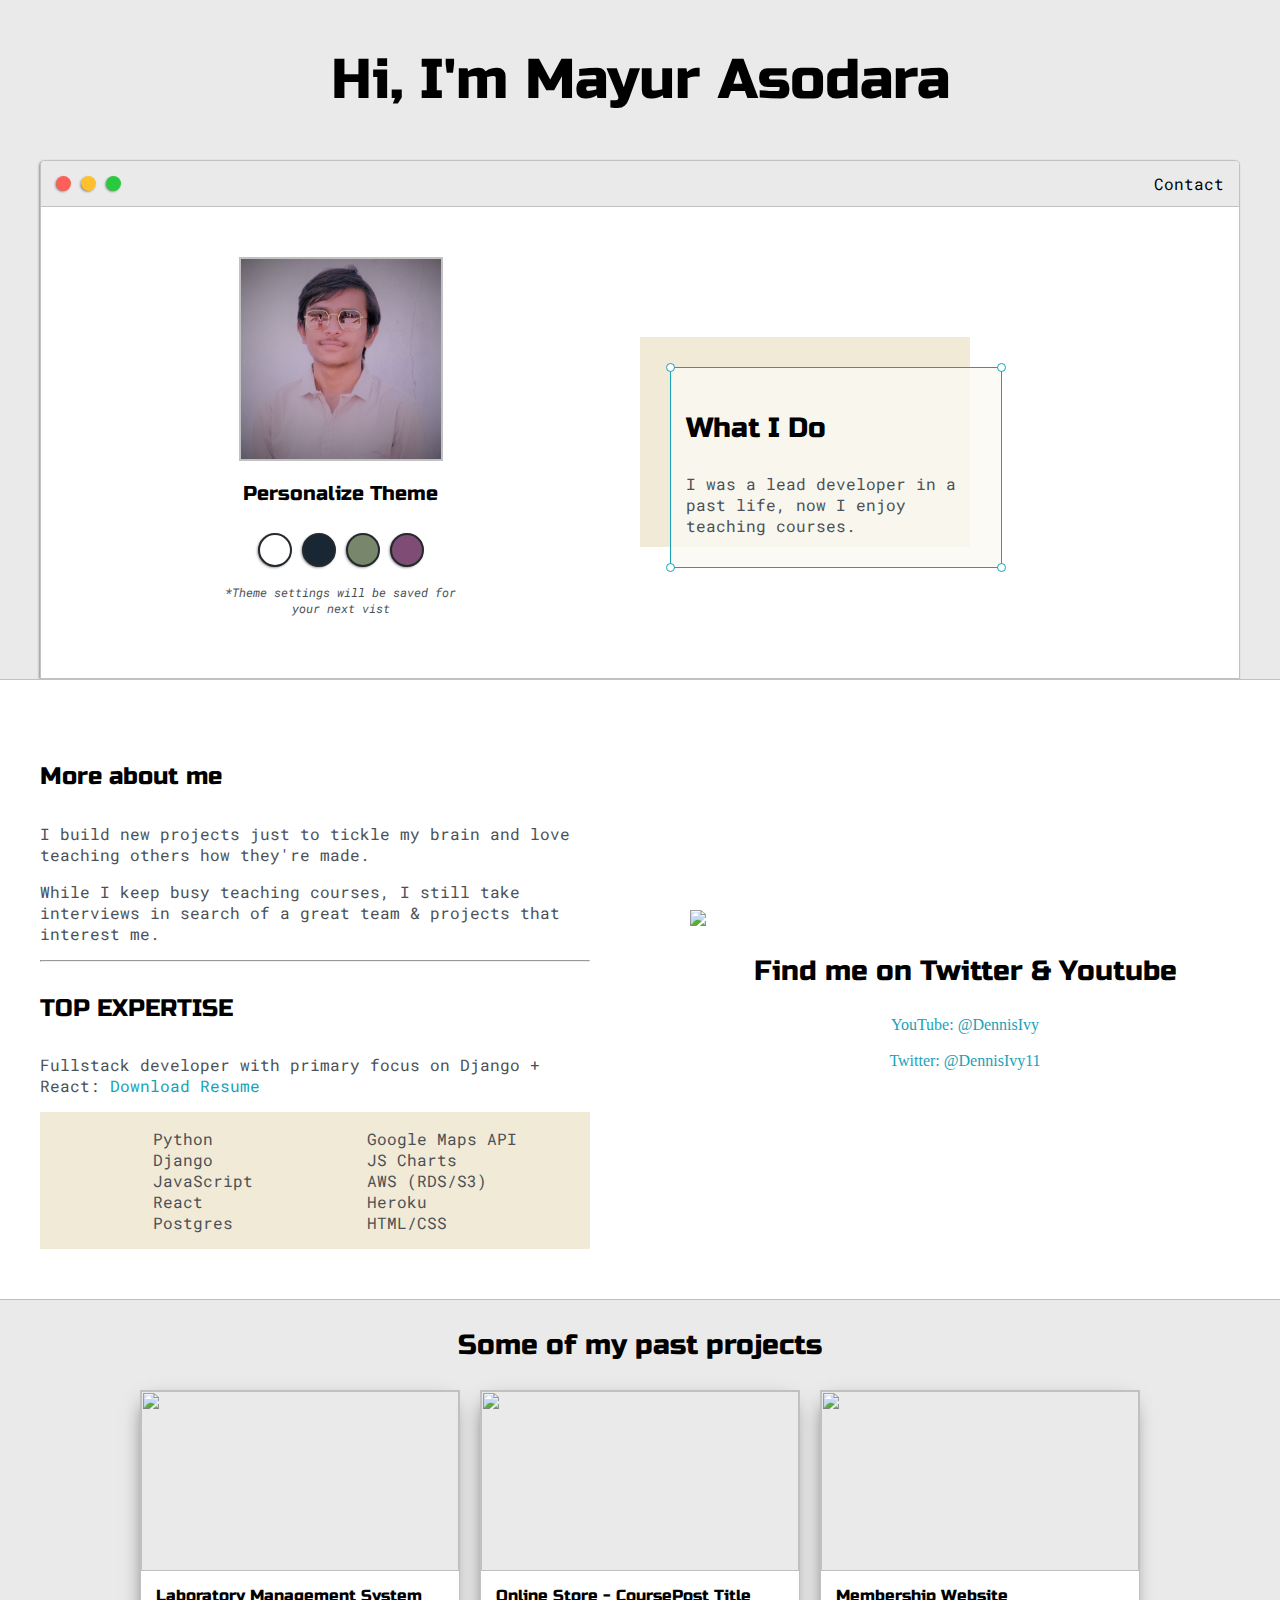
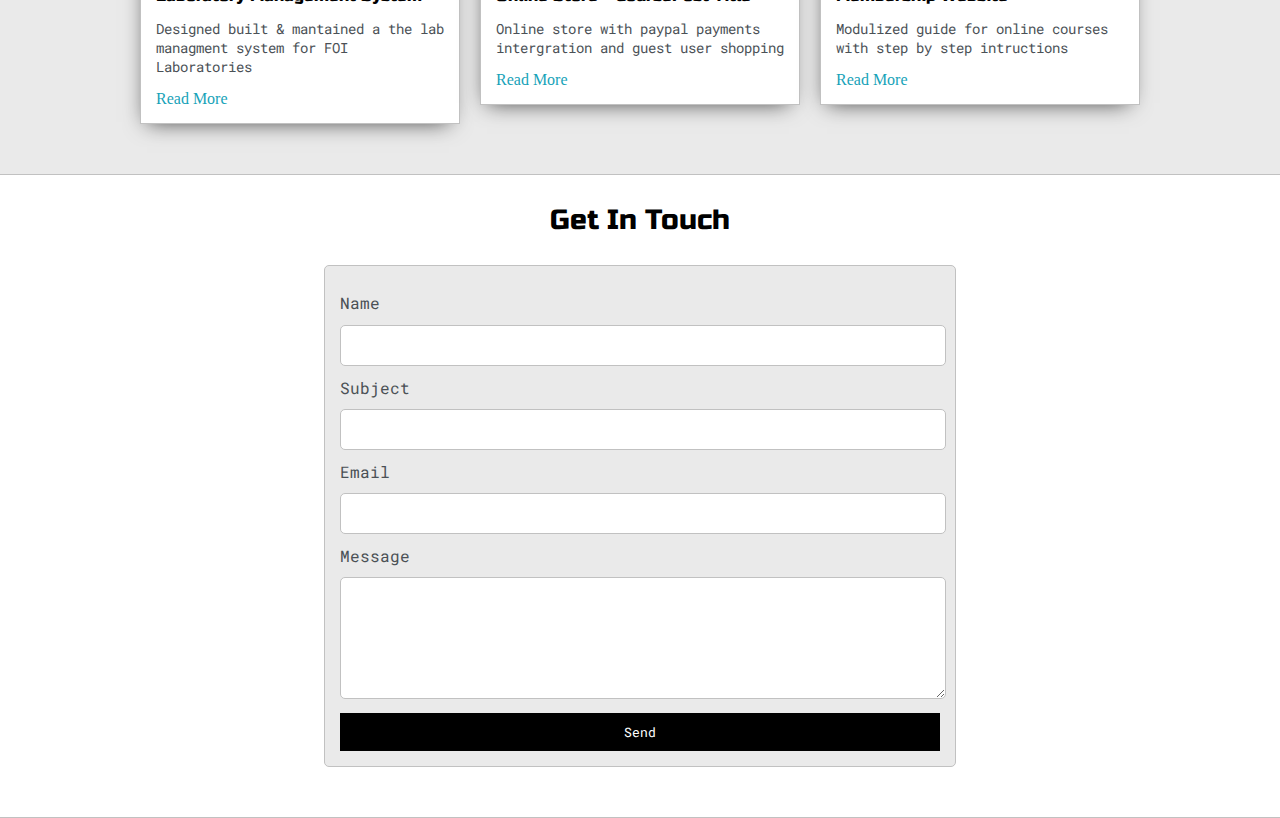
==== v3/index.html @ b37e6abf "v3.0 template" ====
<!DOCTYPE html>
<html>
  <head>
    <title>Dennis Ivy</title>

    <meta
      name="viewport"
      content="width=device-width, initial-scale=1, maximum-scale=1, minimum-scale=1"
    />

    <link
      href="https://fonts.googleapis.com/css2?family=Russo+One&display=swap"
      rel="stylesheet"
    />

    <link
      href="https://fonts.googleapis.com/css2?family=Roboto+Mono:wght@500&family=Russo+One&display=swap"
      rel="stylesheet"
    />

    <link rel="stylesheet" type="text/css" href="../v3/default.css" />
    <link id="theme-style" rel="stylesheet" type="text/css" href="" />
  </head>
  <body>
    <section class="s1">
      <div class="main-container">
        <div class="greeting-wrapper">
          <h1>Hi, I'm Mayur Asodara</h1>
        </div>

        <div class="intro-wrapper">
          <div class="nav-wrapper">
            <!-- Link around dots-wrapper added after tutorial video -->
            <a href="index.html">
              <div class="dots-wrapper">
                <div id="dot-1" class="browser-dot"></div>
                <div id="dot-2" class="browser-dot"></div>
                <div id="dot-3" class="browser-dot"></div>
              </div>
            </a>

            <ul id="navigation">
              <li><a href="index.html#contact">Contact</a></li>
            </ul>
          </div>

          <div class="left-column">
            <img id="profile_pic" src="../v3/images/img.jpg" />
            <h5 style="text-align: center; line-height: 0">
              Personalize Theme
            </h5>

            <div id="theme-options-wrapper">
              <div data-mode="light" id="light-mode" class="theme-dot"></div>
              <div data-mode="blue" id="blue-mode" class="theme-dot"></div>
              <div data-mode="green" id="green-mode" class="theme-dot"></div>
              <div data-mode="purple" id="purple-mode" class="theme-dot"></div>
            </div>

            <p id="settings-note">
              *Theme settings will be saved for<br />your next vist
            </p>
          </div>

          <div class="right-column">
            <div id="preview-shadow">
              <div id="preview">
                <div id="corner-tl" class="corner"></div>
                <div id="corner-tr" class="corner"></div>
                <h3>What I Do</h3>
                <p>
                  I was a lead developer in a past life, now I enjoy teaching
                  courses.
                </p>
                <div id="corner-br" class="corner"></div>
                <div id="corner-bl" class="corner"></div>
              </div>
            </div>
          </div>
        </div>
      </div>
    </section>

    <section class="s2">
      <div class="main-container">
        <div class="about-wrapper">
          <div class="about-me">
            <h4>More about me</h4>

            <p>
              I build new projects just to tickle my brain and love teaching
              others how they're made.
            </p>

            <p>
              While I keep busy teaching courses, I still take interviews in
              search of a great team & projects that interest me.
            </p>

            <hr />

            <h4>TOP EXPERTISE</h4>

            <p>
              Fullstack developer with primary focus on Django + React:
              <a target="_blank" href="resume.pdf">Download Resume</a>
            </p>

            <div id="skills">
              <ul>
                <li>Python</li>
                <li>Django</li>
                <li>JavaScript</li>
                <li>React</li>
                <li>Postgres</li>
              </ul>

              <ul>
                <li>Google Maps API</li>
                <li>JS Charts</li>
                <li>AWS (RDS/S3)</li>
                <li>Heroku</li>
                <li>HTML/CSS</li>
              </ul>
            </div>
          </div>

          <div class="social-links">
            <img id="social_img" src="images/follow.jpg" />
            <h3>Find me on Twitter & Youtube</h3>

            <a target="_blank" href="https://www.youtube.com/c/dennisivy"
              >YouTube: @DennisIvy</a
            >
            <br />
            <a target="_blank" href="https://twitter.com/dennisivy11"
              >Twitter: @DennisIvy11</a
            >
          </div>
        </div>
      </div>
    </section>

    <section class="s1">
      <div class="main-container">
        <h3 style="text-align: center">Some of my past projects</h3>

        <div class="post-wrapper">
          <div>
            <div class="post">
              <img class="thumbnail" src="images/dash.jpg" />
              <div class="post-preview">
                <h6 class="post-title">Laboratory Management System</h6>
                <p class="post-intro">
                  Designed built & mantained a the lab managment system for FOI
                  Laboratories
                </p>
                <a href="post.html">Read More</a>
              </div>
            </div>
          </div>

          <div>
            <div class="post">
              <img class="thumbnail" src="images/ecom.jpg" />
              <div class="post-preview">
                <h6 class="post-title">Online Store - CoursePost Title</h6>
                <p class="post-intro">
                  Online store with paypal payments intergration and guest user
                  shopping
                </p>
                <a href="post.html">Read More</a>
              </div>
            </div>
          </div>

          <div>
            <div class="post">
              <img class="thumbnail" src="images/membership site.jpg" />
              <div class="post-preview">
                <h6 class="post-title">Membership Website</h6>
                <p class="post-intro">
                  Modulized guide for online courses with step by step
                  intructions
                </p>
                <a href="post.html">Read More</a>
              </div>
            </div>
          </div>
        </div>
      </div>
    </section>

    <section class="s2">
      <div class="main-container">
        <a href=""></a>
        <h3 style="text-align: center">Get In Touch</h3>

        <form id="contact-form">
          <a name="contact"></a>

          <label>Name</label>
          <input class="input-field" type="text" name="name" />

          <label>Subject</label>
          <input class="input-field" type="text" name="subject" />

          <label>Email</label>
          <input class="input-field" type="text" name="email" />

          <label>Message</label>
          <textarea class="input-field" name="message"></textarea>

          <input id="submit-btn" type="submit" value="Send" />
        </form>
      </div>
    </section>

    <script type="text/javascript" src="../v3/scripts.js"></script>
  </body>
</html>
---- v3/default.css ----
:root {
  --mainColor: #eaeaea;
  --secondaryColor: #fff;

  --borderColor: #c1c1c1;

  --mainText: black;
  --secondaryText: #4b5156;

  --themeDotBorder: #24292e;

  --previewBg: rgb(251, 249, 243, 0.8);
  --previewShadow: #f0ead6;

  --buttonColor: black;
}

html,
body {
  padding: 0;
  margin: 0;
  scroll-behavior: smooth;
}

body * {
  transition: 0.3s;
}

h1,
h2,
h3,
h4,
h5,
h6,
strong {
  color: var(--mainText);
  font-family: "Russo One", sans-serif;
  font-weight: 500;
}

p,
li,
span,
label,
input,
textarea {
  color: var(--secondaryText);
  font-family: "Roboto Mono", monospace;
}

a {
  text-decoration: none;
  color: #17a2b8;
}

ul {
  list-style: none;
}

h1 {
  font-size: 56px;
}
h2 {
  font-size: 36px;
}
h3 {
  font-size: 28px;
}
h4 {
  font-size: 24px;
}
h5 {
  font-size: 20px;
}
h6 {
  font-size: 16px;
}

.s1 {
  background-color: var(--mainColor);
  border-bottom: 1px solid var(--borderColor);
  overflow: auto;
}

.s2 {
  background-color: var(--secondaryColor);
  border-bottom: 1px solid var(--borderColor);
  overflow: auto;
}

.main-container {
  width: 1200px;
  margin: 0 auto;
}

.greeting-wrapper {
  display: grid;
  text-align: center;
  align-content: center;
  min-height: 10em;
}

.intro-wrapper {
  background-color: var(--secondaryColor);
  border: 1px solid var(--borderColor);
  border-radius: 5px 5px 0 0;

  -webkit-box-shadow: -1px 1px 3px -1px rgba(0, 0, 0, 0.75);
  -moz-box-shadow: -1px 1px 3px -1px rgba(0, 0, 0, 0.75);
  box-shadow: -1px 1px 3px -1px rgba(0, 0, 0, 0.75);

  display: grid;
  grid-template-columns: 1fr 1fr;
  grid-template-areas:
    "nav-wrapper nav-wrapper"
    "left-column right-column";
}

.nav-wrapper {
  border-radius: 5px 5px 0 0;
  grid-area: nav-wrapper;
  border-bottom: 1px solid var(--borderColor);
  display: flex;
  justify-content: space-between;
  align-items: center;
  background-color: var(--mainColor);
}

#navigation a {
  color: var(--mainText);
}

#navigation {
  margin: 0;
  padding: 10px;
}

#navigation li {
  display: inline-block;
  margin-right: 5px;
  margin-left: 5px;
}

.dots-wrapper {
  display: flex;
  padding: 10px;
}

#dot-1 {
  background-color: #fc6058;
}

#dot-2 {
  background-color: #fec02f;
}

#dot-3 {
  background-color: #2aca3e;
}

.browser-dot {
  background-color: black;
  height: 15px;
  width: 15px;
  border-radius: 50%;
  margin: 5px;

  -webkit-box-shadow: -1px 1px 3px -1px rgba(0, 0, 0, 0.75);
  -moz-box-shadow: -1px 1px 3px -1px rgba(0, 0, 0, 0.75);
  box-shadow: -1px 1px 3px -1px rgba(0, 0, 0, 0.75);
}

.left-column {
  grid-area: left-column;
  padding-top: 50px;
  padding-bottom: 50px;
}

#profile_pic {
  display: block;
  margin: 0 auto;

  height: 200px;
  width: 200px;
  object-fit: cover;
  border: 2px solid var(--borderColor);
}

#theme-options-wrapper {
  display: flex;
  justify-content: center;
}

.theme-dot {
  height: 30px;
  width: 30px;
  background-color: black;
  border-radius: 50%;

  margin: 5px;
  border: 2px solid var(--themeDotBorder);

  -webkit-box-shadow: -1px 1px 3px -1px rgba(0, 0, 0, 0.75);
  -moz-box-shadow: -1px 1px 3px -1px rgba(0, 0, 0, 0.75);
  box-shadow: -1px 1px 3px -1px rgba(0, 0, 0, 0.75);

  cursor: pointer;
}

.theme-dot:hover {
  border-width: 5px;
}

#light-mode {
  background-color: #fff;
}

#blue-mode {
  background-color: #192734;
}

#green-mode {
  background-color: #78866b;
}

#purple-mode {
  background-color: #7e4c74;
}

#settings-note {
  font-size: 12px;
  font-style: italic;
  text-align: center;
}

.right-column {
  grid-area: right-column;
  display: grid;
  align-content: center;

  padding-top: 50px;
  padding-bottom: 50px;
}

#preview-shadow {
  background-color: var(--previewShadow);
  max-width: 300px;
  height: 180px;
  padding-left: 30px;
  padding-top: 30px;
}

#preview {
  width: 300px;
  border: 1.5px solid #17a2b8;
  background-color: var(--previewBg);
  padding: 15px;
  position: relative;
}

.corner {
  width: 7px;
  height: 7px;
  border-radius: 50%;
  border: 1.5px solid #17a2b8;
  background-color: #fff;
  position: absolute;
}

#corner-tl {
  top: -5px;
  left: -5px;
}

#corner-tr {
  top: -5px;
  right: -5px;
}

#corner-br {
  bottom: -5px;
  right: -5px;
}

#corner-bl {
  bottom: -5px;
  left: -5px;
}

.about-wrapper {
  display: grid;
  grid-template-columns: repeat(auto-fit, minmax(320px, 1fr));
  padding-bottom: 50px;
  padding-top: 50px;
  gap: 100px;
}

#skills {
  display: flex;
  justify-content: space-evenly;
  background-color: var(--previewShadow);
}

.social-links {
  display: grid;
  align-content: center;
  text-align: center;
}

#social_img {
  width: 100%;
}

.post-wrapper {
  display: grid;
  grid-template-columns: repeat(auto-fit, 320px);
  gap: 20px;
  justify-content: center;
  padding-bottom: 50px;
}

.post {
  border: 1px solid var(--borderColor);
  -webkit-box-shadow: -2px 7px 21px -9px rgba(0, 0, 0, 0.75);
  -moz-box-shadow: -2px 7px 21px -9px rgba(0, 0, 0, 0.75);
  box-shadow: -2px 7px 21px -9px rgba(0, 0, 0, 0.75);
}

.thumbnail {
  display: block;
  width: 100%;
  height: 180px;
  object-fit: cover;
}

.post-preview {
  background-color: #fff;
  padding: 15px;
}

.post-title {
  color: black;
  margin: 0;
}

.post-intro {
  color: #4b5156;
  font-size: 14px;
}

#contact-form {
  display: block;
  max-width: 600px;
  margin: 0 auto;
  border: 1px solid var(--borderColor);
  padding: 15px;
  border-radius: 5px;
  background-color: var(--mainColor);
  margin-bottom: 50px;
}

#contact-form label {
  line-height: 2.7em;
}

#contact-form textarea {
  min-height: 100px;
  font-size: 14px;
}

.input-field {
  width: 100%;
  padding-top: 10px;
  padding-bottom: 10px;
  background-color: var(--secondaryColor);
  border-radius: 5px;
  border: 1px solid var(--borderColor);
  font-size: 14px;
}

#submit-btn {
  margin-top: 10px;
  width: 100%;
  padding-top: 10px;
  padding-bottom: 10px;
  color: #fff;
  background-color: var(--buttonColor);
  border: none;
}

@media screen and (max-width: 1200px) {
  .main-container {
    width: 95%;
  }
}

@media screen and (max-width: 800px) {
  .intro-wrapper {
    grid-template-columns: 1fr;
    grid-template-areas:
      "nav-wrapper"
      "left-column"
      "right-column";
  }

  .right-column {
    justify-content: center;
  }
}

@media screen and (max-width: 400px) {
  #preview-shadow {
    max-width: 280px;
    height: 180px;
    padding-left: 10px;
    padding-top: 10px;
  }

  #preview {
    width: 280px;
  }
}
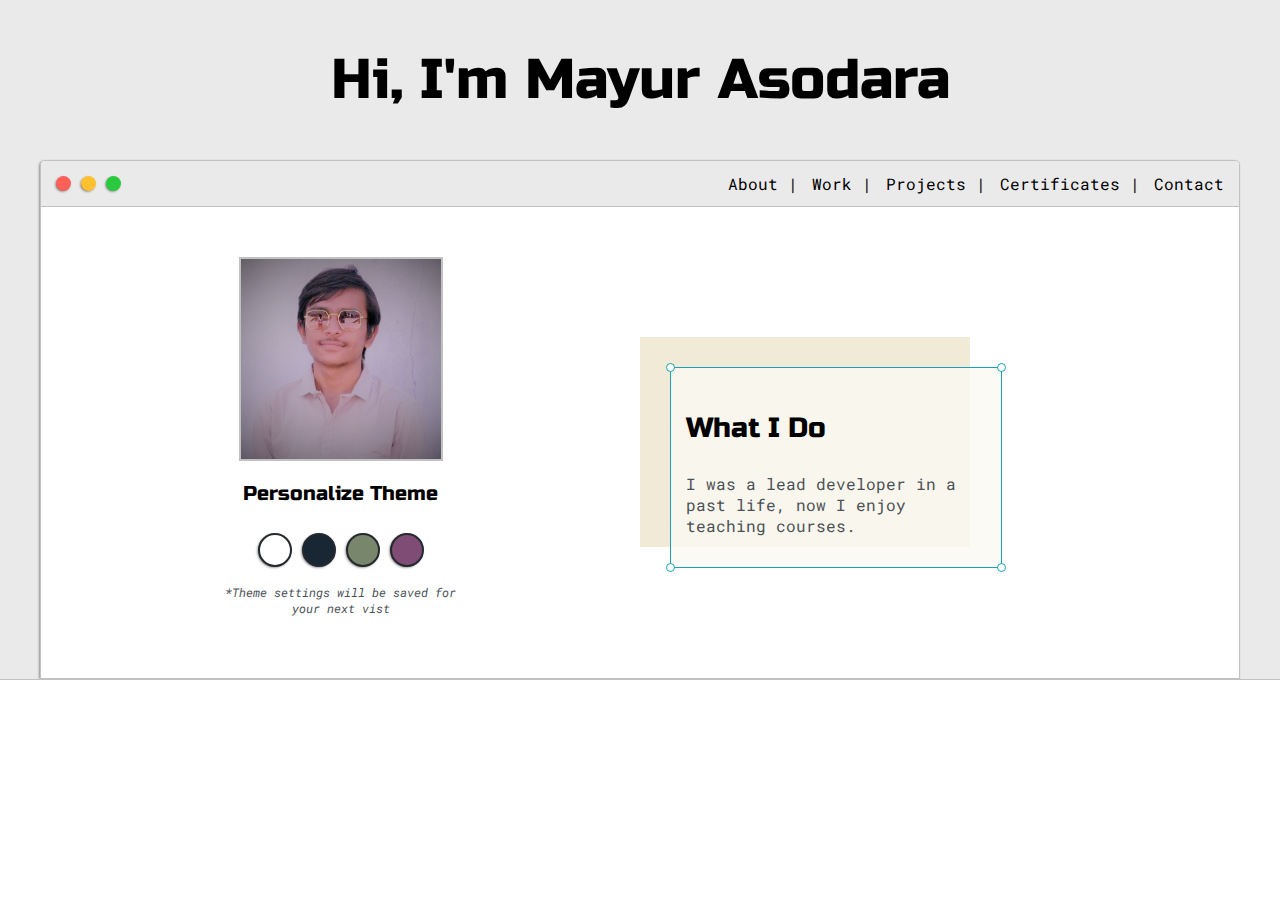
==== commit 305df4e9: "home page of my portfolio website" ====
--- a/v3/index.html
+++ b/v3/index.html
@@ -40,6 +40,10 @@
             </a>
 
             <ul id="navigation">
+              <li><a href="index.html#contact">About |</a></li>
+              <li><a href="index.html#contact">Work |</a></li>
+              <li><a href="index.html#contact">Projects |</a></li>
+              <li><a href="index.html#contact">Certificates |</a></li>
               <li><a href="index.html#contact">Contact</a></li>
             </ul>
           </div>
@@ -81,7 +85,7 @@
       </div>
     </section>
 
-    <section class="s2">
+    <!-- <section class="s2">
       <div class="main-container">
         <div class="about-wrapper">
           <div class="about-me">
@@ -110,15 +114,14 @@
               <ul>
                 <li>Python</li>
                 <li>Django</li>
-                <li>JavaScript</li>
+                <li>Flask</li>
+                <li>Opencv</li>
+                <li></li>
+              </ul>
+
+              <ul>
                 <li>React</li>
-                <li>Postgres</li>
-              </ul>
-
-              <ul>
-                <li>Google Maps API</li>
-                <li>JS Charts</li>
-                <li>AWS (RDS/S3)</li>
+                <li>Javascript</li>
                 <li>Heroku</li>
                 <li>HTML/CSS</li>
               </ul>
@@ -214,7 +217,7 @@
           <input id="submit-btn" type="submit" value="Send" />
         </form>
       </div>
-    </section>
+    </section> -->
 
     <script type="text/javascript" src="../v3/scripts.js"></script>
   </body>
